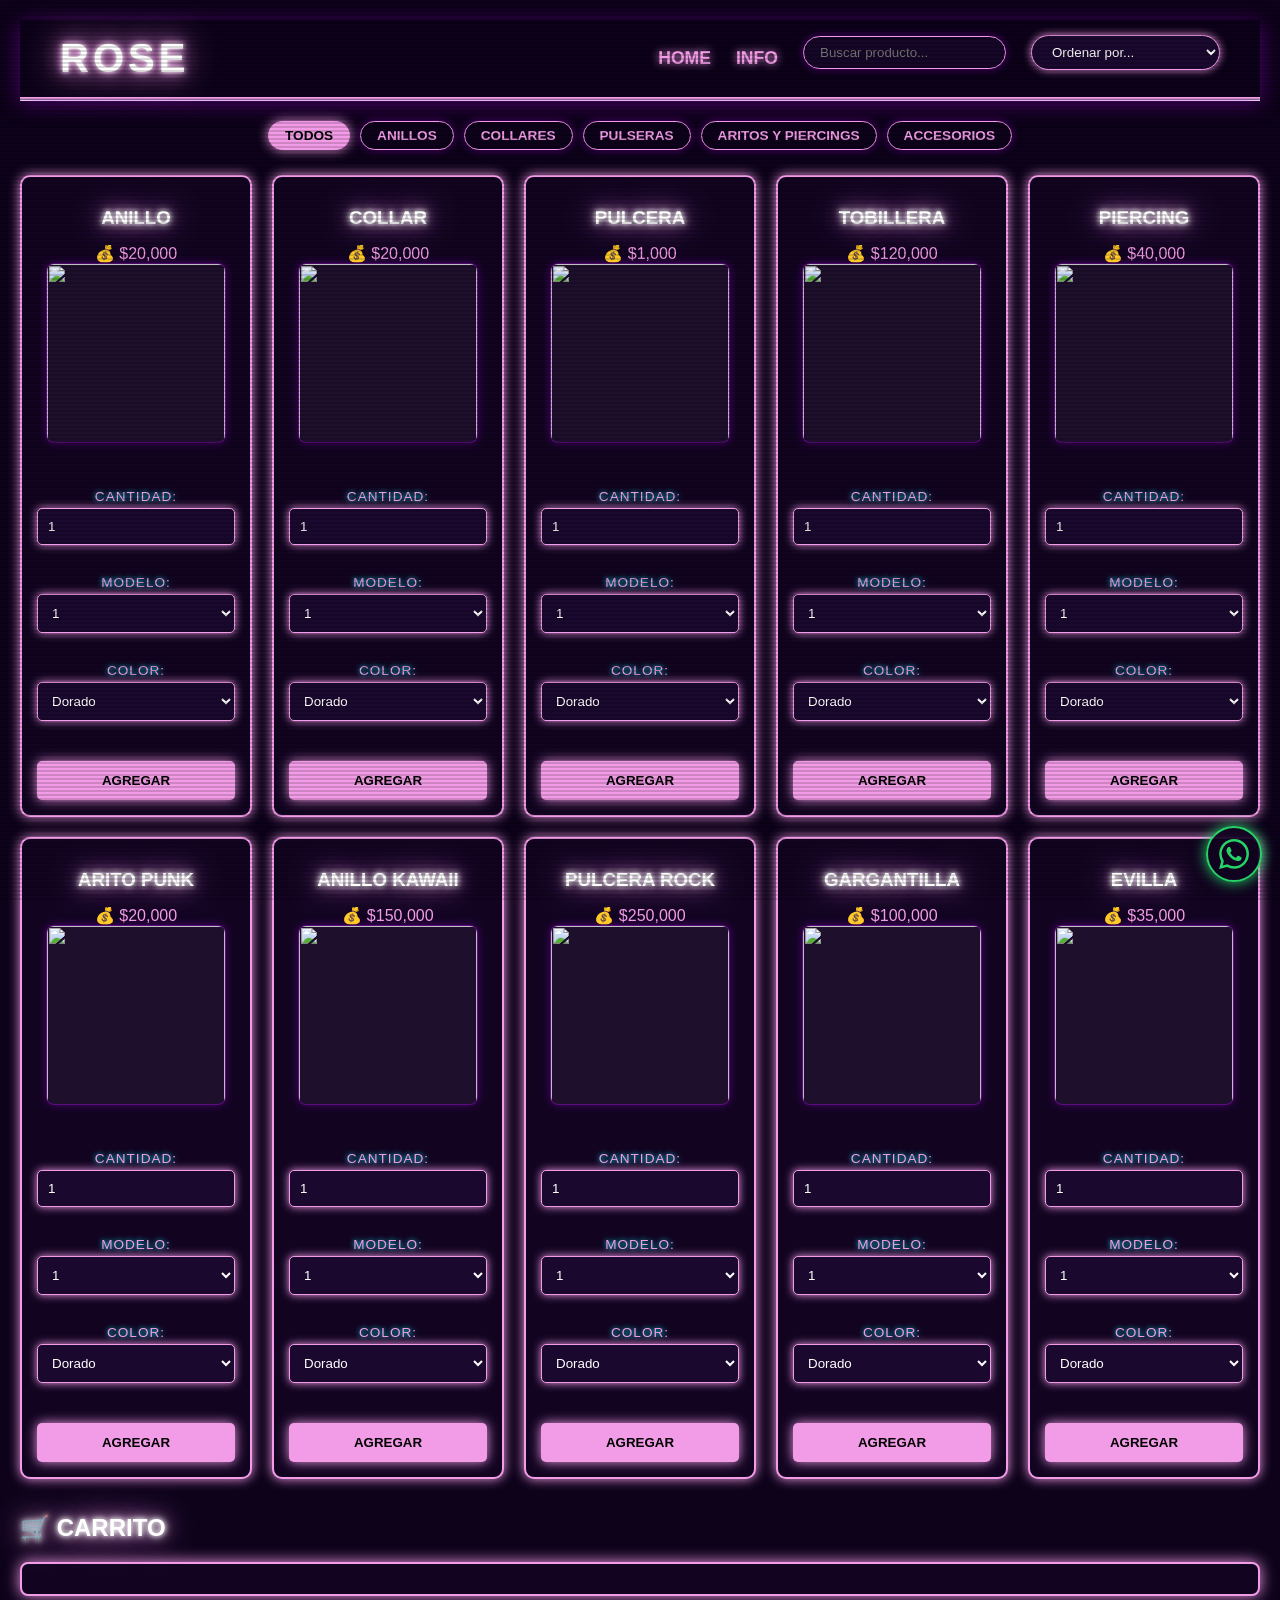
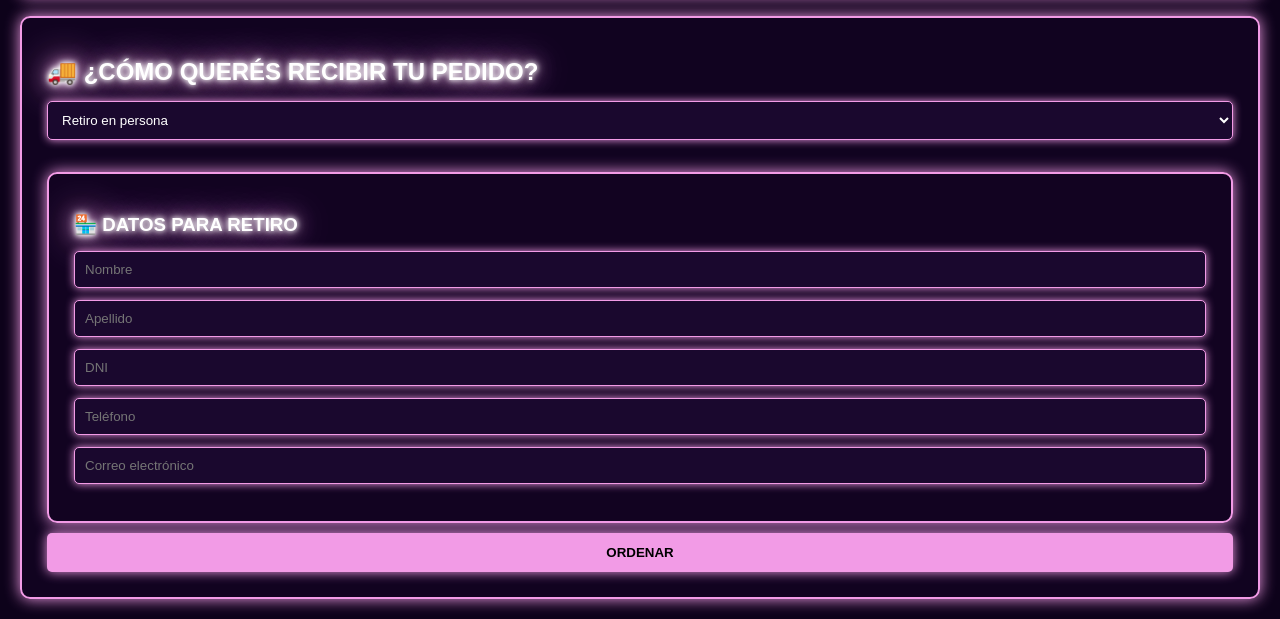
==== index.html @ 8fbeace3 "ROSE-Bijouterie" ====
<!DOCTYPE html>
<html lang="es">
<head>
  <meta charset="UTF-8">
  <meta name="viewport" content="width=device-width, initial-scale=1.0">
  <title>ROSE</title>
  <link rel="icon" href="img/icono.png" type="image/png">
  <link rel="stylesheet" href="style.css">
</head>

<body>

<header>
  <!-- LOGO: reemplazá la imagen img/logo.png por tu logo (PNG sin fondo).
       Si la imagen no carga, se muestra el texto ROSE. Al tocarlo vuelve al inicio. -->
  <h1>
    <a href="#" class="logo-link" onclick="mostrarHome(); return false;">
      <img src="img/logo.png" alt="ROSE" class="logo-img"
           onerror="this.parentNode.textContent='ROSE'">
    </a>
  </h1>
  <nav class="nav-container">
    <a href="#" onclick="mostrarHome(); return false;">HOME</a>
    <a href="#" onclick="mostrarContacto(); return false;">INFO</a>
    <input type="search" id="buscador" placeholder="Buscar producto..." onkeyup="buscarProducto()">
    <select id="ordenar" class="ordenar" onchange="ordenarProductos()">
      <option value="original">Ordenar por...</option>
      <option value="az">Nombre: A - Z</option>
      <option value="za">Nombre: Z - A</option>
      <option value="precio-asc">Precio: menor a mayor</option>
      <option value="precio-desc">Precio: mayor a menor</option>
    </select>
  </nav>
</header>

<hr>

<!-- 🏠 HOME -->
<div id="home">

  <!-- PRODUCTOS -->
  <div class="fondo-productos">
    <div id="productos"></div>
  </div>

  <!-- CARRITO -->
  <h2>🛒 Carrito</h2>
  <ul id="carrito"></ul>

  <!-- ZONA COMPRA -->
  <div class="zona-compra">

    <h2>🚚 ¿Cómo querés recibir tu pedido?</h2>

    <select id="envio" onchange="toggleEnvio()">
      <option value="retiro">Retiro en persona</option>
      <option value="domicilio">Envío a domicilio</option>
    </select>

    <!-- 🏪 RETIRO -->
    <div id="datos-retiro">
      <h3>🏪 Datos para retiro</h3>

      <input id="nombre" placeholder="Nombre">
      <input id="apellido" placeholder="Apellido">
      <input id="dni" placeholder="DNI">
      <input id="telefono" placeholder="Teléfono">
      <input id="email" type="email" placeholder="Correo electrónico">
    </div>

    <!-- 🚚 ENVÍO -->
    <div id="datos-envio" style="display:none;">
      <h3>🚚 Datos de envío</h3>
      <p>
        El coste de envío es a partir de $2.000 hasta $5.000 dependiendo la zona y la distancia en Rafaela.
        <br><br>
        Si estás en otra ciudad, enviamos por correo y el pago del envío se realiza al recibir el pedido (solo lo recibe el titular).
        Si estás en la misma localidad, lo entrega nuestro cadete y en compras superiores a $100.000 el envío es gratis.
      </p>

      <input id="nombreEnvio" placeholder="Nombre">
      <input id="apellidoEnvio" placeholder="Apellido">
      <input id="direccion" placeholder="Dirección">
      <input id="ciudad" placeholder="Ciudad">
      <input id="provincia" placeholder="Provincia">
      <input id="pais" placeholder="País">
      <input id="codigoPostal" placeholder="Código Postal">
      <input id="telefonoEnvio" placeholder="Teléfono">
    </div>

    <!-- BOTÓN -->
    <button onclick="comprar()">Ordenar</button>

  </div>

</div>

<!-- 📞 CONTACTO -->
<div id="contacto" style="display:none;">
  <h2>📞 Contacto</h2>

  <p><strong>Nombre:</strong> Tamara</p>
  <p><strong>Ciudad:</strong> Rafaela</p>

  <p>
    <strong>WhatsApp:</strong>
    <a href="https://wa.me/5493492283696" target="_blank" rel="noopener">
      +54 9 3492 283696
    </a>
  </p>

  <p>
    <strong>Instagram:</strong>
    <a href="https://www.instagram.com/rose.bijouteri/?hl=es-la" target="_blank" rel="noopener">
      rose.bijouteri
    </a>
  </p>

  <p>
    <strong>Email:</strong>
    <a href="mailto:tamikosuzumiya@gmail.com">
      tamikosuzumiya@gmail.com
    </a>
  </p>
  
  <p>
    <strong>Alias:</strong> Rose.Bru
  </p>

  <p>
    Para pagar por transferencia te pasamos los datos completos por WhatsApp al confirmar tu compra.
  </p>

  <!-- 📍 FOTO + UBICACIÓN: se configura en firebase-config.js (sección "local") -->
  <div id="local-contenedor"></div>

  <hr>

  <h3>Bienvenid@ a ROSE</h3>

  <p>
    En <strong>ROSE</strong> es un espacio creado para quienes disfrutan expresar su personalidad a través de los pequeños detalles.
  </p>

  <p>
    En nuestra tienda vas a encontrar una amplia variedad de accesorios para complementar tu estilo y crear combinaciones únicas:
  </p>

  <p>
    💎 Aritos y piercings.<br>
    🖤 Gargantillas y collares.<br>
    💍 Anillos.<br>
    ✨ Pulseras y cadenas.<br>
    🎀 Hebillas y accesorios para el cabello.<br>
    🌙 Y mucho más
   </p>
   <p>
   Seleccionamos nuestros productos pensando en ofrecer variedad, estilo y buena calidad, para que puedas encontrar ese accesorio que estabas buscando o descubrir uno nuevo que se convierta en tu favorito.
  </p>

   <p>
   📦 Envíos a domicilio y opción de retiro en persona.<br>
💬 Atención personalizada para ayudarte a elegir o consultar por productos.<br>
🎁 También podés realizar pedidos especiales según disponibilidad.<br>
  </p>
   <p>Porque un accesorio puede ser mucho más que un detalle: puede ser parte de tu estilo, tu identidad y la forma en la que querés mostrarte al mundo. 🖤✨
   </p>
      <p>Gracias por elegirnos y permitirnos acompañarte en cada detalle. ♡
   </p>

   
</div>


<div id="modalImagen" onclick="cerrarImagen(event)">
  <!-- Flecha Izquierda -->
  <button class="flecha flecha-izquierda" onclick="moverModal(-1, event)">&#10094;</button>

  <img id="imagenGrande" src="" alt="Vista ampliada">

  <!-- Flecha Derecha -->
  <button class="flecha flecha-derecha" onclick="moverModal(1, event)">&#10095;</button>
</div>

<script>
  let galeriaModal = [];
  let indiceModal = 0;

  document.addEventListener("click", function(event) {
    // Captura clics únicamente en las imágenes de tarjetas de producto
    if (event.target.tagName === "IMG" && event.target.id && event.target.id.startsWith("img-")) {
      const imgPrincipal = event.target.src;
      
      // Si la imagen actual es 'sinstock.png', no abrimos el modal
      if (imgPrincipal.includes("sinstock.png")) return;

      const foto2 = event.target.dataset.foto2;
      const foto3 = event.target.dataset.foto3;

      // Construimos la lista filtrando valores vacíos o indefinidos
      galeriaModal = [imgPrincipal];
      if (foto2 && !foto2.includes("undefined") && foto2.trim() !== "") {
        galeriaModal.push(foto2);
      }
      if (foto3 && !foto3.includes("undefined") && foto3.trim() !== "") {
        galeriaModal.push(foto3);
      }

      indiceModal = 0;
      actualizarFotoModal();
      
      // Mostrar u ocultar las flechas según la cantidad de imágenes
      const flechas = document.querySelectorAll("#modalImagen .flecha");
      flechas.forEach(f => f.style.display = galeriaModal.length > 1 ? "block" : "none");

      document.getElementById("modalImagen").style.display = "flex";
    }
  });

  function actualizarFotoModal() {
    const imgEl = document.getElementById("imagenGrande");
    imgEl.src = galeriaModal[indiceModal];
  }

  function moverModal(direccion, event) {
    if (event) event.stopPropagation(); // Evita cerrar el modal al presionar las flechas
    if (galeriaModal.length <= 1) return;

    indiceModal += direccion;

    if (indiceModal < 0) {
      indiceModal = galeriaModal.length - 1;
    } else if (indiceModal >= galeriaModal.length) {
      indiceModal = 0;
    }

    actualizarFotoModal();
  }

  function cerrarImagen(event) {
    // Cierra el modal solo al hacer clic en el fondo o en la propia imagen
    if (event.target.id === "modalImagen" || event.target.id === "imagenGrande") {
      document.getElementById("modalImagen").style.display = "none";
    }
  }
</script>

<!-- 💬 BOTÓN FLOTANTE DE WHATSAPP (consultas) -->
<a class="wa-flotante"
   href="https://wa.me/5493492283696?text=Hola%20ROSE!%20Tengo%20una%20consulta"
   target="_blank" rel="noopener"
   aria-label="Escribinos por WhatsApp" title="Escribinos por WhatsApp">
  <svg viewBox="0 0 24 24" aria-hidden="true">
    <path fill="currentColor" d="M17.472 14.382c-.297-.149-1.758-.867-2.03-.967-.273-.099-.471-.148-.67.15-.197.297-.767.966-.94 1.164-.173.199-.347.223-.644.075-.297-.15-1.255-.463-2.39-1.475-.883-.788-1.48-1.761-1.653-2.059-.173-.297-.018-.458.13-.606.134-.133.298-.347.446-.52.149-.174.198-.298.298-.497.099-.198.05-.371-.025-.52-.075-.149-.669-1.612-.916-2.207-.242-.579-.487-.5-.669-.51-.173-.008-.371-.01-.57-.01-.198 0-.52.074-.792.372-.272.297-1.04 1.016-1.04 2.479 0 1.462 1.065 2.875 1.213 3.074.149.198 2.096 3.2 5.077 4.487.709.306 1.262.489 1.694.625.712.227 1.36.195 1.871.118.571-.085 1.758-.719 2.006-1.413.248-.694.248-1.289.173-1.413-.074-.124-.272-.198-.57-.347m-5.421 7.403h-.004a9.87 9.87 0 01-5.031-1.378l-.361-.214-3.741.982.998-3.648-.235-.374a9.86 9.86 0 01-1.51-5.26c.001-5.45 4.436-9.884 9.888-9.884 2.64 0 5.122 1.03 6.988 2.898a9.825 9.825 0 012.893 6.994c-.003 5.45-4.437 9.884-9.885 9.884m8.413-18.297A11.815 11.815 0 0012.05 0C5.495 0 .16 5.335.157 11.892c0 2.096.547 4.142 1.588 5.945L.057 24l6.305-1.654a11.882 11.882 0 005.683 1.448h.005c6.554 0 11.89-5.335 11.893-11.893a11.821 11.821 0 00-3.48-8.413Z"/>
  </svg>
</a>

<script src="firebase-config.js"></script>
<script src="firebase-backend.js"></script>
<script src="script.js"></script>

</body>
</html>
---- style.css ----
/* ==========================================
   1. FUENTES FUENTES EXTERNAS
   ========================================== */
@font-face {
    font-family: "Cybrpnuk2";
    src: url("fonts/Cybrpnuk2.ttf") format("truetype");
}
@font-face {
    font-family: "ahabesha'stypewriter";
    src: url("fonts/ahabesha'stypewriter.ttf") format("truetype");
}
@font-face {
    font-family: "ABITE";
    src: url("fonts/ABITE.ttf") format("truetype");
}
@font-face {
    font-family: "A bit sketchy";
    src: url("fonts/A bit sketchy.ttf") format("truetype");
}
@font-face {
    font-family: "alittlepot";
    src: url("fonts/alittlepot.ttf") format("truetype");
}
@font-face {
    font-family: "A_Lolita_Scorned";
    src: url("fonts/A_Lolita_Scorned.ttf") format("truetype");
}
@font-face {
    font-family: "ALittleScribbleinMyBook";
    src: url("fonts/ALittleScribbleinMyBook.ttf") format("truetype");
}
@font-face {
    font-family: "a_neatish_font-2";
    src: url("fonts/a_neatish_font-2.ttf") format("truetype");
}
@font-face {
    font-family: "A Note";
    src: url("fonts/A Note.ttf") format("truetype");
}

/* ==========================================
   2. VARIABLES Y BASE (RESET)
   ========================================== */
:root {
  --bg-color: #0d021a;        
  --card-bg: #120421;        
  --neon-purple: #f29be6;   
  --neon-pink: #f29be6;      
  --neon-cyan: #f29be6;
  --text-color: #f29be6;
}

* {
  box-sizing: border-box;
  margin: 0;
  padding: 0;
}

body {
  font-family: 'A Note', 'Segoe UI', Tahoma, Geneva, Verdana, sans-serif;
  background-color: var(--bg-color);
  color: var(--text-color);
  margin: 0;
  padding: 20px;
}

/* Efecto Scanlines Retro */
body::before {
  content: " ";
  display: block;
  position: fixed;
  top: 0; left: 0; bottom: 0; right: 0;
  background: linear-gradient(rgba(18, 16, 16, 0) 50%, rgba(0, 0, 0, 0.25) 50%);
  background-size: 100% 4px;
  z-index: 900; /* Reducido para no bloquear el modal */
  pointer-events: none;
  opacity: 0.6;
}

/* ==========================================
   3. ENCABEZADO Y NAVEGACIÓN
   ========================================== */
header, .navbar, .top-bar {
  display: flex;
  justify-content: space-between;
  align-items: center;
  padding: 15px 40px;
  width: 100%;
  background: rgba(13, 2, 26, 0.95) !important; 
  backdrop-filter: blur(8px);                   
  border-bottom: 2px solid var(--neon-purple);
  box-shadow: 0 4px 20px rgba(189, 0, 255, 0.4);
}

header h1, .logo {
  margin: 0;
  font-family: 'Cybrpnuk2', 'Orbitron', sans-serif;
  font-size: 2.5rem;
  font-weight: 900;
  color: #fff;
  letter-spacing: 4px;
  text-transform: uppercase;
  text-shadow:
    0 0 5px #fff,
    0 0 10px var(--neon-pink),
    0 0 20px var(--neon-pink),
    0 0 40px var(--neon-purple);
}

.nav-container, .header-derecha {
  display: flex;
  align-items: center;
  gap: 25px;
}
#modalImagen {
  display: none;
  position: fixed;
  top: 0;
  left: 0;
  width: 100vw;
  height: 100vh;
  background-color: rgba(0, 0, 0, 0.9);
  justify-content: center;
  align-items: center;
  z-index: 9999; /* Asegura que esté por encima de todo */
}

#imagenGrande {
  max-width: 80vw;
  max-height: 80vh;
  object-fit: contain;
  border-radius: 8px;
  border: 2px solid var(--neon-pink);
  box-shadow: 0 0 25px var(--neon-pink);
}

.flecha {
  background: rgba(13, 2, 26, 0.8);
  color: var(--neon-cyan);
  border: 2px solid var(--neon-cyan);
  font-size: 2.5rem;
  width: 50px;
  height: 50px;
  line-height: 40px;
  text-align: center;
  cursor: pointer;
  border-radius: 50%;
  position: absolute;
  top: 50%;
  transform: translateY(-50%);
  z-index: 10000;
  box-shadow: 0 0 15px var(--neon-cyan);
  transition: all 0.2s ease;
}

.flecha-izquierda {
  left: 30px; /* Quedan alineadas a los bordes de la pantalla */
}

.flecha-derecha {
  right: 30px;
}

.flecha:hover {
  background: var(--neon-cyan);
  color: #000;
  box-shadow: 0 0 25px var(--neon-cyan);
}

nav a, .nav-link, .header-derecha a {
  color: var(--neon-cyan) !important;
  text-decoration: none;
  font-weight: bold;
  font-size: 1.1rem;
  text-transform: uppercase;
  text-shadow: 0 0 8px var(--neon-cyan);
  transition: all 0.2s ease;
  cursor: pointer;
}

nav a:hover, .nav-link:hover, .header-derecha a:hover {
  color: var(--neon-pink) !important;
  text-shadow: 0 0 12px var(--neon-pink);
  transform: scale(1.05);
}

input[type="search"], input[type="text"], .search-input {
  background-color: #160628 !important;
  border: 1px solid var(--neon-purple) !important;
  border-radius: 20px;
  color: #fff !important;
  padding: 8px 16px;
  outline: none;
  box-shadow: 0 0 8px rgba(189, 0, 255, 0.4);
  transition: all 0.3s ease;
}

input[type="search"]:focus, input[type="text"]:focus {
  border-color: var(--neon-pink) !important;
  box-shadow: 0 0 15px var(--neon-pink);
}

.modal-imagen {
  display: none;
  position: fixed;
  z-index: 9999; 
  top: 0;
  left: 0;
  width: 100vw;
  height: 100vh;
  background-color: rgba(0, 0, 0, 0.9); 
  justify-content: center;
  align-items: center;
  cursor: pointer;
}

.modal-imagen img {
  max-width: 95vw;  
  max-height: 95vh; 
  object-fit: contain; 
  border-radius: 10px;
  border: 2px solid var(--neon-pink);
  box-shadow: 0 0 30px var(--neon-pink);
}

h1, h2, h3 {
  color: #fff;
  text-transform: uppercase;
  margin-top: 15px;
  margin-bottom: 15px;
  text-shadow:
    0 0 5px #fff,
    0 0 10px #fff,
    0 0 20px var(--neon-purple),
    0 0 40px var(--neon-purple);
}

a {
  color: var(--neon-cyan);
}

/* ==========================================
   5. GRILLA Y TARJETAS DE PRODUCTO
   ========================================== */
#productos {
  display: grid;
  grid-template-columns: repeat(auto-fill, minmax(220px, 1fr));
  gap: 20px;
  padding: 20px 0;
}

.producto-card, .producto, .tarjeta {
  background-color: var(--card-bg) !important; 
  border: 2px solid var(--neon-purple) !important;
  box-shadow: 0 0 12px var(--neon-purple);
  border-radius: 10px;
  padding: 15px;
  text-align: center;
  transition: all 0.3s ease;
}

.producto-card:hover, .producto:hover, .tarjeta:hover {
  border-color: var(--neon-pink) !important;
  box-shadow: 0 0 20px var(--neon-pink);
  transform: translateY(-5px);
}

.producto-card img, .tarjeta img, .producto img {
  width: 100%;
  max-width: 180px;
  height: 180px;
  object-fit: contain;
  display: block;
  margin: 0 auto 10px auto;
  border-radius: 8px; 
  background-color: rgba(255, 255, 255, 0.05);
  border: 1px solid rgba(189, 0, 255, 0.4);
  box-shadow: 0 0 10px rgba(189, 0, 255, 0.3);
}

.tarjeta h2, .tarjeta h3, .producto-card h2, .producto h2 {
  color: var(--neon-cyan) !important; 
  text-shadow: 0 0 8px var(--neon-cyan);
  margin-top: 10px;
  font-size: 1.3rem;
}

.tarjeta p, .tarjeta span, .precio {
  color: var(--neon-pink) !important; 
  font-weight: bold;
  font-size: 1.1rem;
}

/* ==========================================
   6. CONTROLES, FORMULARIOS Y BOTONES
   ========================================== */
label {
  font-family: 'Segoe UI', Roboto, sans-serif !important;
  font-size: 0.85rem;
  letter-spacing: 1px;
  text-transform: uppercase;
  color: #f29be6 !important;
  text-shadow: 0 0 5px #00ffff;
  margin-bottom: 4px;
  display: block;
}

input, select {
  padding: 10px;
  border-radius: 5px;
  outline: none;
  width: 100%;
  margin-bottom: 12px;
  color: #ffffff !important;
  background-color: #1a082e !important;
  border: 1px solid var(--neon-purple) !important;
  box-shadow: 0 0 8px var(--neon-purple);
}

input:focus, select:focus {
  border-color: var(--neon-pink) !important;
  box-shadow: 0 0 15px var(--neon-pink);
}

button {
  background-color: var(--neon-pink) !important;
  color: #000000 !important;
  border: none;
  padding: 12px 20px;
  font-weight: bold;
  text-transform: uppercase;
  cursor: pointer;
  border-radius: 5px;
  box-shadow: 0 0 12px var(--neon-pink);
  transition: all 0.2s ease-in-out;
  width: 100%;
  margin-top: 10px;
}

button:hover {
  background-color: var(--neon-purple) !important;
  color: #ffffff !important;
  box-shadow: 0 0 20px var(--neon-purple);
}

/* ==========================================
   7. SECCIONES ESPECIALES (CARRITO Y ZONAS)
   ========================================== */
#carrito, .carrito-contenedor, ul#lista-carrito {
  background-color: var(--card-bg) !important; 
  border: 2px solid var(--neon-purple);
  box-shadow: 0 0 15px var(--neon-purple);
  border-radius: 8px;
  padding: 15px;
  margin-top: 20px;
  list-style: none;
}

#carrito li, .carrito-item, .carrito p {
  color: #ffffff !important;
  font-size: 1rem;
  text-shadow: 0 0 5px var(--neon-cyan); 
  margin-bottom: 8px;
}

/* Botón de eliminar en el carrito */
.btn-eliminar, 
button.delete, 
#carrito button {
  width: auto !important;
  display: inline-block;
  padding: 2px 8px !important;
  font-size: 0.85rem !important;
  line-height: 1;
  background-color: transparent !important;
  border: 1px solid var(--neon-pink) !important;
  color: var(--neon-pink) !important;
  box-shadow: 0 0 6px var(--neon-pink);
  margin-left: 10px;
  margin-top: 0;
  cursor: pointer;
}

.btn-eliminar:hover, 
#carrito button:hover {
  background-color: var(--neon-pink) !important;
  color: #000000 !important;
  box-shadow: 0 0 12px var(--neon-pink);
}

.zona-compra, #datos-retiro, #datos-envio, #contacto {
  background-color: rgba(18, 4, 33, 0.85) !important;
  border: 2px solid var(--neon-purple);
  box-shadow: 0 0 15px var(--neon-purple);
  padding: 25px;
  margin-top: 20px;
  border-radius: 10px;
  color: white;
}

#contacto p {
  margin-bottom: 10px;
  line-height: 1.5;
}

/* Selector de orden (mismo look que el buscador) */
select.ordenar {
  width: auto;
  border-radius: 20px;
  padding: 8px 16px;
  cursor: pointer;
}

/* ==========================================
   MENÚ ⋮ Y CARTEL "AGREGAR PRODUCTO"
   ========================================== */
.menu-admin {
  position: relative;
}

button.menu-puntos {
  width: auto;
  margin: 0 0 12px 0;
  padding: 2px 14px;
  font-size: 1.6rem;
  line-height: 1.3;
  background: transparent !important;
  color: #fff !important;
  border: 1px solid var(--neon-purple);
  border-radius: 20px;
  box-shadow: 0 0 8px rgba(189, 0, 255, 0.4);
}

button.menu-puntos:hover {
  border-color: var(--neon-pink);
  box-shadow: 0 0 15px var(--neon-pink);
  background: transparent !important;
}

.menu-opciones {
  display: none;
  position: absolute;
  right: 0;
  top: 100%;
  min-width: 210px;
  z-index: 1000;
  background-color: #160628;
  border: 1px solid var(--neon-purple);
  border-radius: 10px;
  box-shadow: 0 0 15px var(--neon-purple);
  overflow: hidden;
}

.menu-opciones.abierto { display: block; }

.menu-opciones a {
  display: block;
  padding: 12px 16px;
  white-space: nowrap;
}

#modalProducto,
#modalLogin,
#modalPedido {
  display: none;
  position: fixed;
  top: 0;
  left: 0;
  width: 100vw;
  height: 100vh;
  background-color: rgba(0, 0, 0, 0.85);
  justify-content: center;
  align-items: center;
  z-index: 9998;
}

#modalProducto .cartel-producto,
#modalLogin .cartel-producto,
#modalPedido .cartel-producto {
  width: min(540px, 92vw);
  max-height: 90vh;
  overflow-y: auto;
}

#modalProducto .cartel-producto:hover,
#modalLogin .cartel-producto:hover,
#modalPedido .cartel-producto:hover {
  transform: none;
}

.np-fila {
  margin-bottom: 14px;
  padding: 10px;
  border: 1px solid rgba(189, 0, 255, 0.4);
  border-radius: 8px;
}

.np-miniaturas {
  display: flex;
  flex-wrap: wrap;
  gap: 8px;
  justify-content: center;
}

.np-mini { position: relative; }

#modalProducto .np-mini img {
  width: 64px;
  height: 64px;
  max-width: 64px;
  margin: 0;
}

.np-mini b {
  position: absolute;
  top: -6px;
  right: -6px;
  width: 18px;
  height: 18px;
  line-height: 18px;
  font-size: 11px;
  text-align: center;
  border-radius: 50%;
  cursor: pointer;
  background: var(--neon-pink);
  color: #000;
}

button.btn-secundario,
button.btn-borrar-producto {
  background: transparent !important;
  color: var(--neon-pink) !important;
  border: 1px solid var(--neon-pink);
  box-shadow: none;
}

button.btn-secundario:hover,
button.btn-borrar-producto:hover {
  background-color: var(--neon-pink) !important;
  color: #000 !important;
}

#modalLogin .cartel-login,
#modalPedido .cartel-login {
  width: min(380px, 92vw);
}

#lg-msg {
  min-height: 1.4em;
  font-size: 0.95rem;
}

.cargando {
  grid-column: 1 / -1;
  text-align: center;
  color: var(--neon-cyan);
}

button:disabled {
  opacity: 0.6;
  cursor: wait;
}

/* ==========================================
   FOTO DEL LOCAL (abre Google Maps)
   ========================================== */
.local-mapa {
  display: block;
  position: relative;
  max-width: 520px;
  margin: 25px auto 8px;
  border: 2px solid var(--neon-purple);
  border-radius: 12px;
  overflow: hidden;
  box-shadow: 0 0 15px var(--neon-purple);
  text-decoration: none;
  transition: box-shadow 0.25s, transform 0.25s;
}

.local-mapa:hover {
  border-color: var(--neon-pink);
  box-shadow: 0 0 22px var(--neon-pink);
  transform: scale(1.02);
}

.local-mapa img {
  display: block;
  width: 100%;
  height: auto;
}

.local-titulo {
  position: absolute;
  left: 0;
  right: 0;
  bottom: 0;
  padding: 40px 14px 14px;
  text-align: center;
  font-weight: bold;
  font-size: 1.1rem;
  color: #fff;
  text-shadow: 0 0 8px var(--neon-pink), 0 0 14px var(--neon-pink);
  background: linear-gradient(to top, rgba(0, 0, 0, 0.88), rgba(0, 0, 0, 0));
}

#contacto .local-ayuda {
  text-align: center;
  color: var(--neon-cyan);
  font-size: 0.95rem;
}

/* ==========================================
   CATEGORÍAS, ETIQUETAS Y CONFIRMACIÓN
   ========================================== */
#categorias {
  display: none;
  flex-wrap: wrap;
  gap: 10px;
  justify-content: center;
  margin: 20px 0 5px;
}

button.chip-cat {
  width: auto;
  margin: 0;
  padding: 6px 16px;
  border-radius: 20px;
  font-size: 0.85rem;
  background: transparent !important;
  color: var(--neon-cyan) !important;
  border: 1px solid var(--neon-purple);
  box-shadow: 0 0 8px rgba(189, 0, 255, 0.4);
}

button.chip-cat:hover {
  border-color: var(--neon-pink);
  box-shadow: 0 0 12px var(--neon-pink);
}

button.chip-cat.activa {
  background: var(--neon-pink) !important;
  color: #000 !important;
  border-color: var(--neon-pink);
  box-shadow: 0 0 12px var(--neon-pink);
}

.producto { position: relative; }

.etiqueta-prod {
  position: absolute;
  top: 10px;
  left: 10px;
  z-index: 2;
  padding: 3px 10px;
  border-radius: 12px;
  font-size: 0.7rem;
  font-weight: bold;
  letter-spacing: 1px;
}

.etiqueta-prod.nuevo {
  background: var(--neon-cyan);
  color: #000;
  box-shadow: 0 0 10px var(--neon-cyan);
}

.etiqueta-prod.agotado {
  background: #1b1b1b;
  color: #fff;
  border: 1px solid var(--neon-pink);
}

.producto.agotado img { filter: grayscale(0.9); opacity: 0.6; }
.producto.agotado button[disabled] { cursor: not-allowed; opacity: 0.5; }

#modalPedido p { margin-bottom: 8px; }
#modalPedido .pedido-ayuda { font-size: 0.9rem; color: var(--neon-cyan) !important; margin-bottom: 2px; }
#modalPedido a { display: inline-block; margin-bottom: 10px; }

/* ==========================================
   VERSIÓN PARA CELULAR
   ========================================== */
@media (max-width: 768px) {

  header {
    flex-direction: column;
    padding: 12px 14px;
    gap: 10px;
  }

  header h1 {
    font-size: 2rem;
    letter-spacing: 3px;
  }

  .nav-container {
    width: 100%;
    flex-wrap: wrap;
    justify-content: center;
    gap: 10px 18px;
  }

  #buscador,
  select.ordenar {
    flex: 1 1 100%;
    width: 100%;
    margin-bottom: 0;
    order: 5;
  }

  .menu-admin { order: 3; }
  button.menu-puntos { margin-bottom: 0; }
  .menu-opciones { right: 0; }

  #productos {
    grid-template-columns: repeat(2, 1fr);
    gap: 12px;
  }

  .producto-card, .producto, .tarjeta { padding: 10px; }

  .producto h3 { font-size: 1.05rem; }
  .producto > p { font-size: 0.95rem; }

  .producto img {
    height: 130px;
    max-width: 100%;
  }

  /* menos aire entre campos en pantallas chicas */
  .producto br { display: none; }
  .producto label { display: block; margin-top: 8px; }
  .producto img { margin-bottom: 4px; }

  .zona-compra, #datos-retiro, #datos-envio, #contacto {
    padding: 15px;
  }

  #categorias { gap: 8px; }
  button.chip-cat { padding: 5px 12px; font-size: 0.8rem; }

  .local-titulo { font-size: 0.95rem; }

  #modalProducto .cartel-producto { padding: 14px; }
}

@media (max-width: 400px) {
  #productos { gap: 8px; }
  .producto label { font-size: 0.7rem; letter-spacing: 0; }
}

/* ==========================================
   LOGO (imagen PNG)
   ========================================== */
.logo-link {
  display: block;
  color: inherit;
  text-decoration: none;
}

header h1 img.logo-img {
  display: block;
  height: 60px;
  width: auto;
  max-width: 100%;
}

@media (max-width: 768px) {
  header h1 img.logo-img { height: 46px; }
}

/* ==========================================
   BOTÓN FLOTANTE DE WHATSAPP
   ========================================== */
.wa-flotante {
  position: fixed;
  right: 18px;
  bottom: calc(18px + env(safe-area-inset-bottom, 0px));
  z-index: 900;
  width: 56px;
  height: 56px;
  display: flex;
  align-items: center;
  justify-content: center;
  border-radius: 50%;
  background: rgba(18, 4, 33, 0.92);
  color: #25d366;
  border: 2px solid #25d366;
  box-shadow: 0 0 14px #25d366;
  transition: transform 0.2s, box-shadow 0.2s;
}

.wa-flotante:hover {
  transform: scale(1.1);
  box-shadow: 0 0 24px #25d366;
}

.wa-flotante svg {
  width: 30px;
  height: 30px;
}

@media (max-width: 768px) {
  .wa-flotante { width: 50px; height: 50px; right: 14px; }
  .wa-flotante svg { width: 27px; height: 27px; }
}
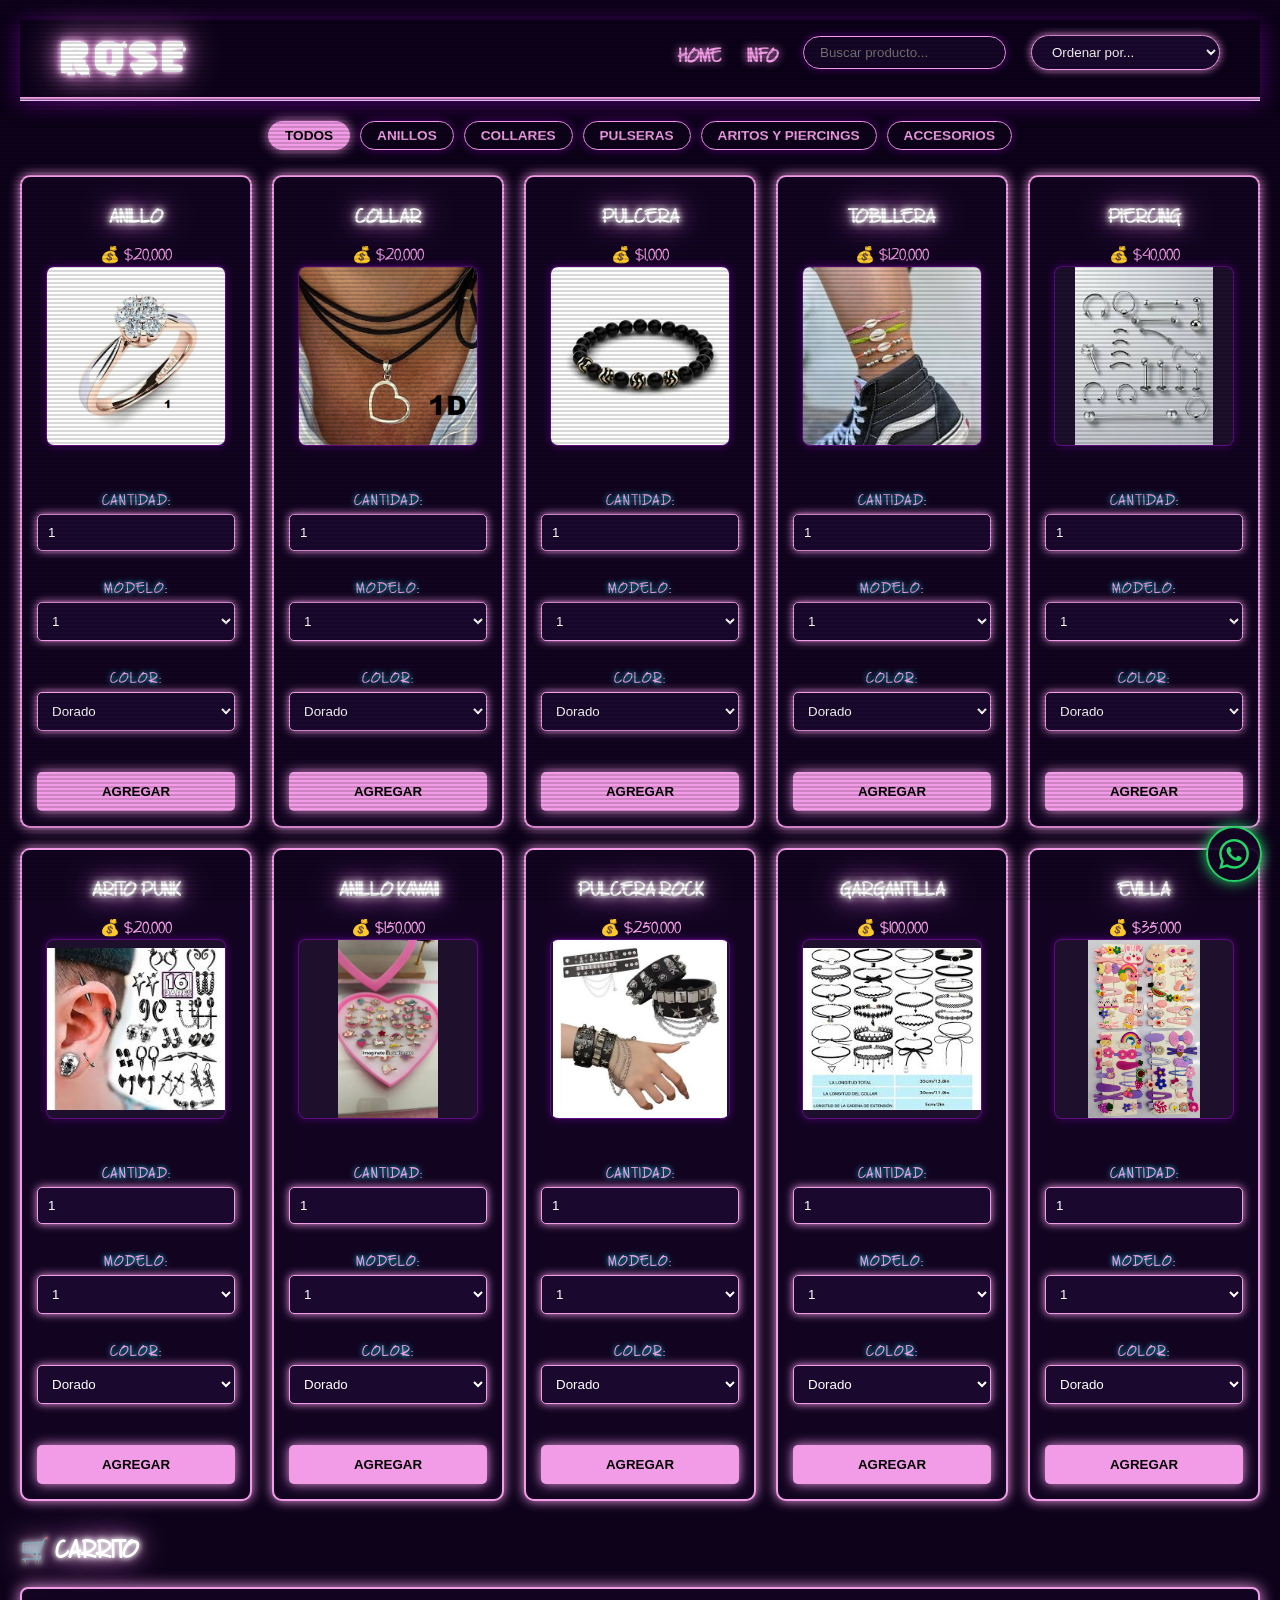
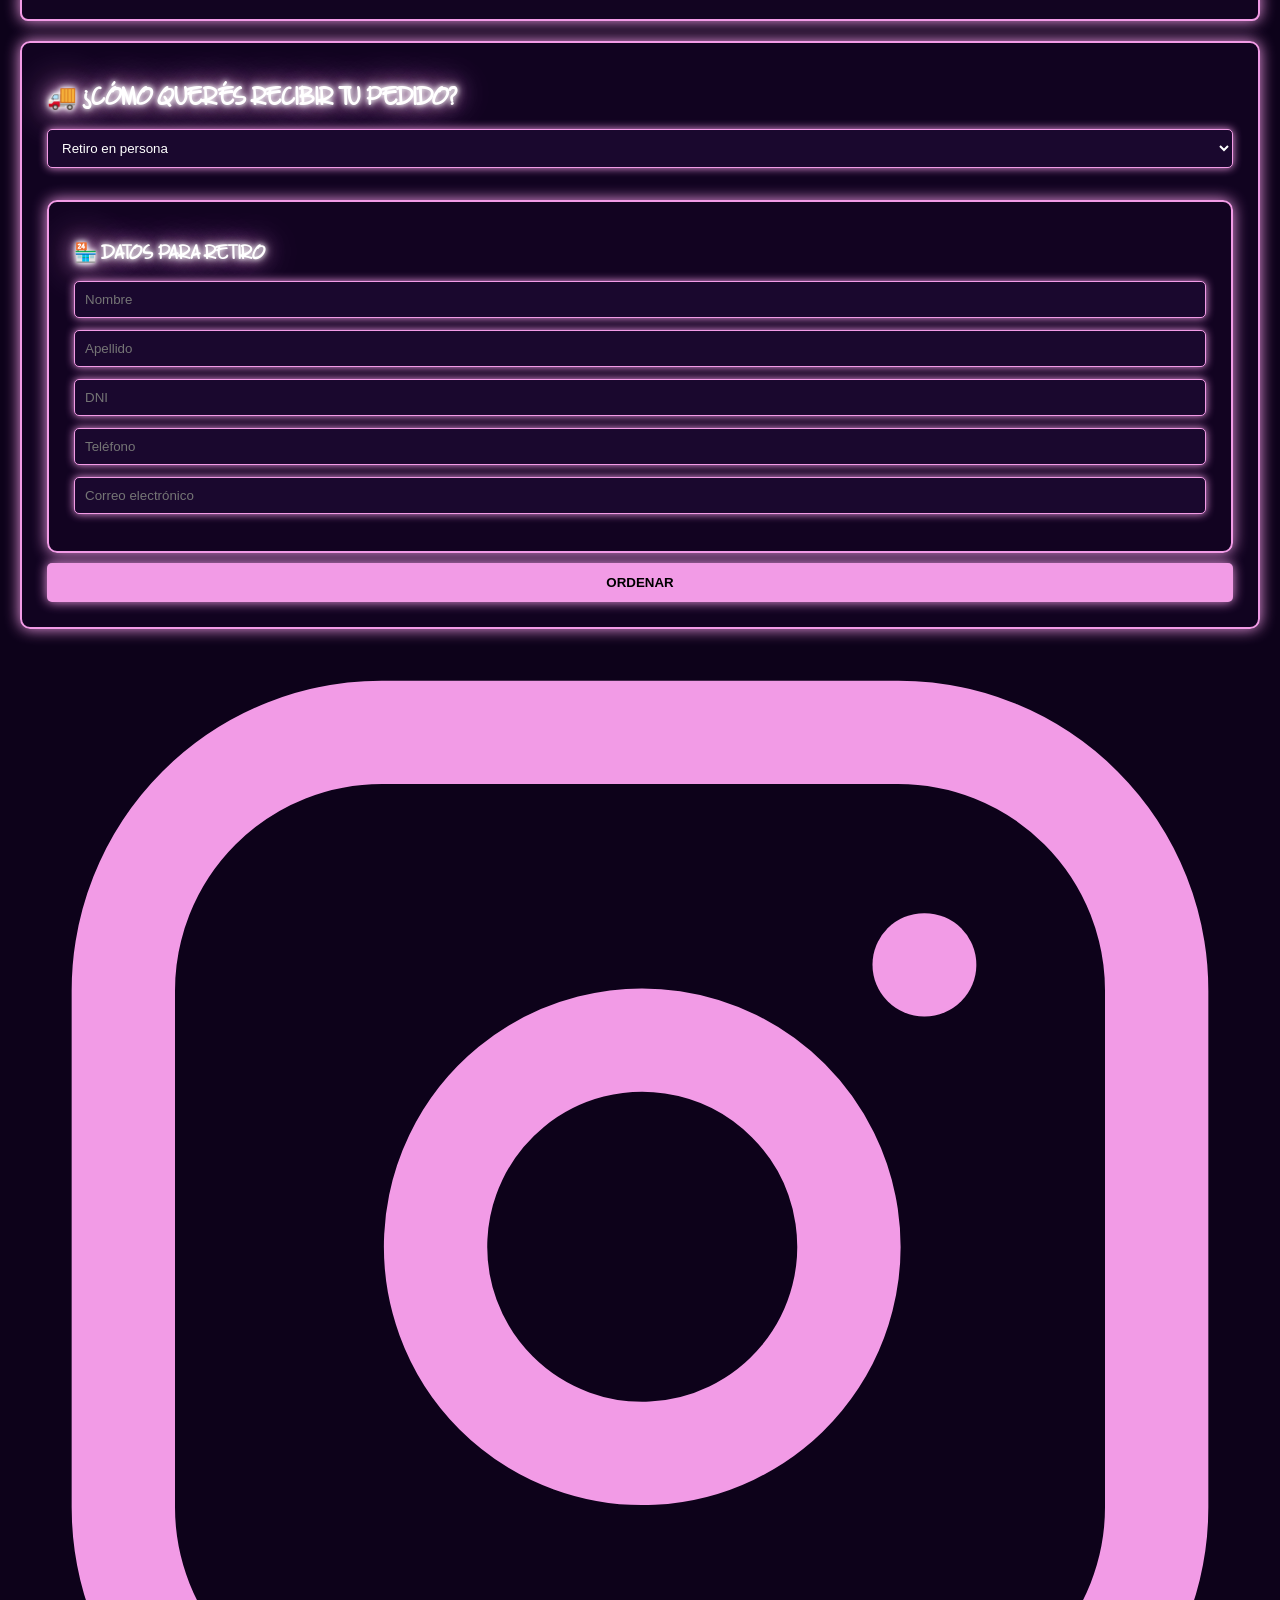
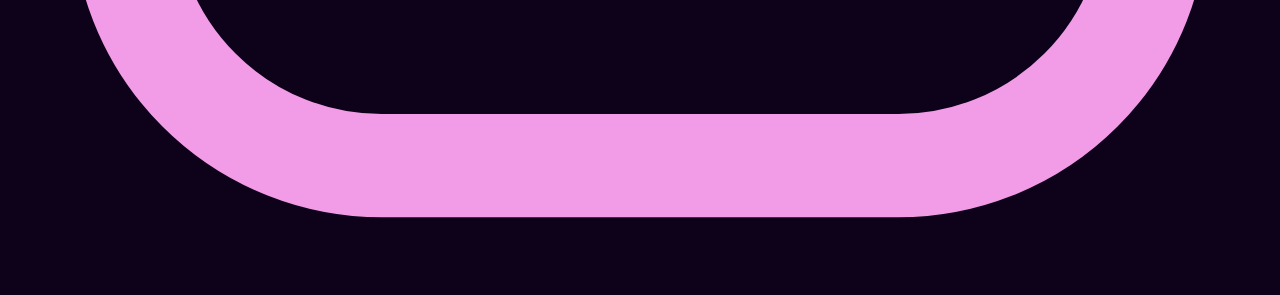
==== commit 98e89187: "Update index.html" ====
--- a/index.html
+++ b/index.html
@@ -245,8 +245,22 @@
   }
 </script>
 
-<!-- 💬 BOTÓN FLOTANTE DE WHATSAPP (consultas) -->
-<a class="wa-flotante"
+<!-- 💬📸 BOTONES FLOTANTES: Instagram (arriba) y WhatsApp (abajo) -->
+<div class="botones-flotantes">
+
+  <a class="ig-flotante"
+     href="https://www.instagram.com/rose.bijouteri/?hl=es-la"
+     target="_blank" rel="noopener"
+     aria-label="Seguinos en Instagram" title="Seguinos en Instagram">
+    <svg viewBox="0 0 24 24" fill="none" stroke="currentColor" stroke-width="2"
+         stroke-linecap="round" stroke-linejoin="round" aria-hidden="true">
+      <rect x="2" y="2" width="20" height="20" rx="5" ry="5"></rect>
+      <path d="M16 11.37A4 4 0 1 1 12.63 8 4 4 0 0 1 16 11.37z"></path>
+      <line x1="17.5" y1="6.5" x2="17.51" y2="6.5"></line>
+    </svg>
+  </a>
+
+  <a class="wa-flotante"
    href="https://wa.me/5493492283696?text=Hola%20ROSE!%20Tengo%20una%20consulta"
    target="_blank" rel="noopener"
    aria-label="Escribinos por WhatsApp" title="Escribinos por WhatsApp">
@@ -255,9 +269,11 @@
   </svg>
 </a>
 
+</div>
+
 <script src="firebase-config.js"></script>
 <script src="firebase-backend.js"></script>
 <script src="script.js"></script>
 
 </body>
-</html>+</html>
--- a/style.css
+++ b/style.css
@@ -295,7 +295,7 @@
    6. CONTROLES, FORMULARIOS Y BOTONES
    ========================================== */
 label {
-  font-family: 'Segoe UI', Roboto, sans-serif !important;
+  font-family: 'A Note', 'Segoe UI', Tahoma, Geneva, Verdana, sans-serif !important;
   font-size: 0.85rem;
   letter-spacing: 1px;
   text-transform: uppercase;
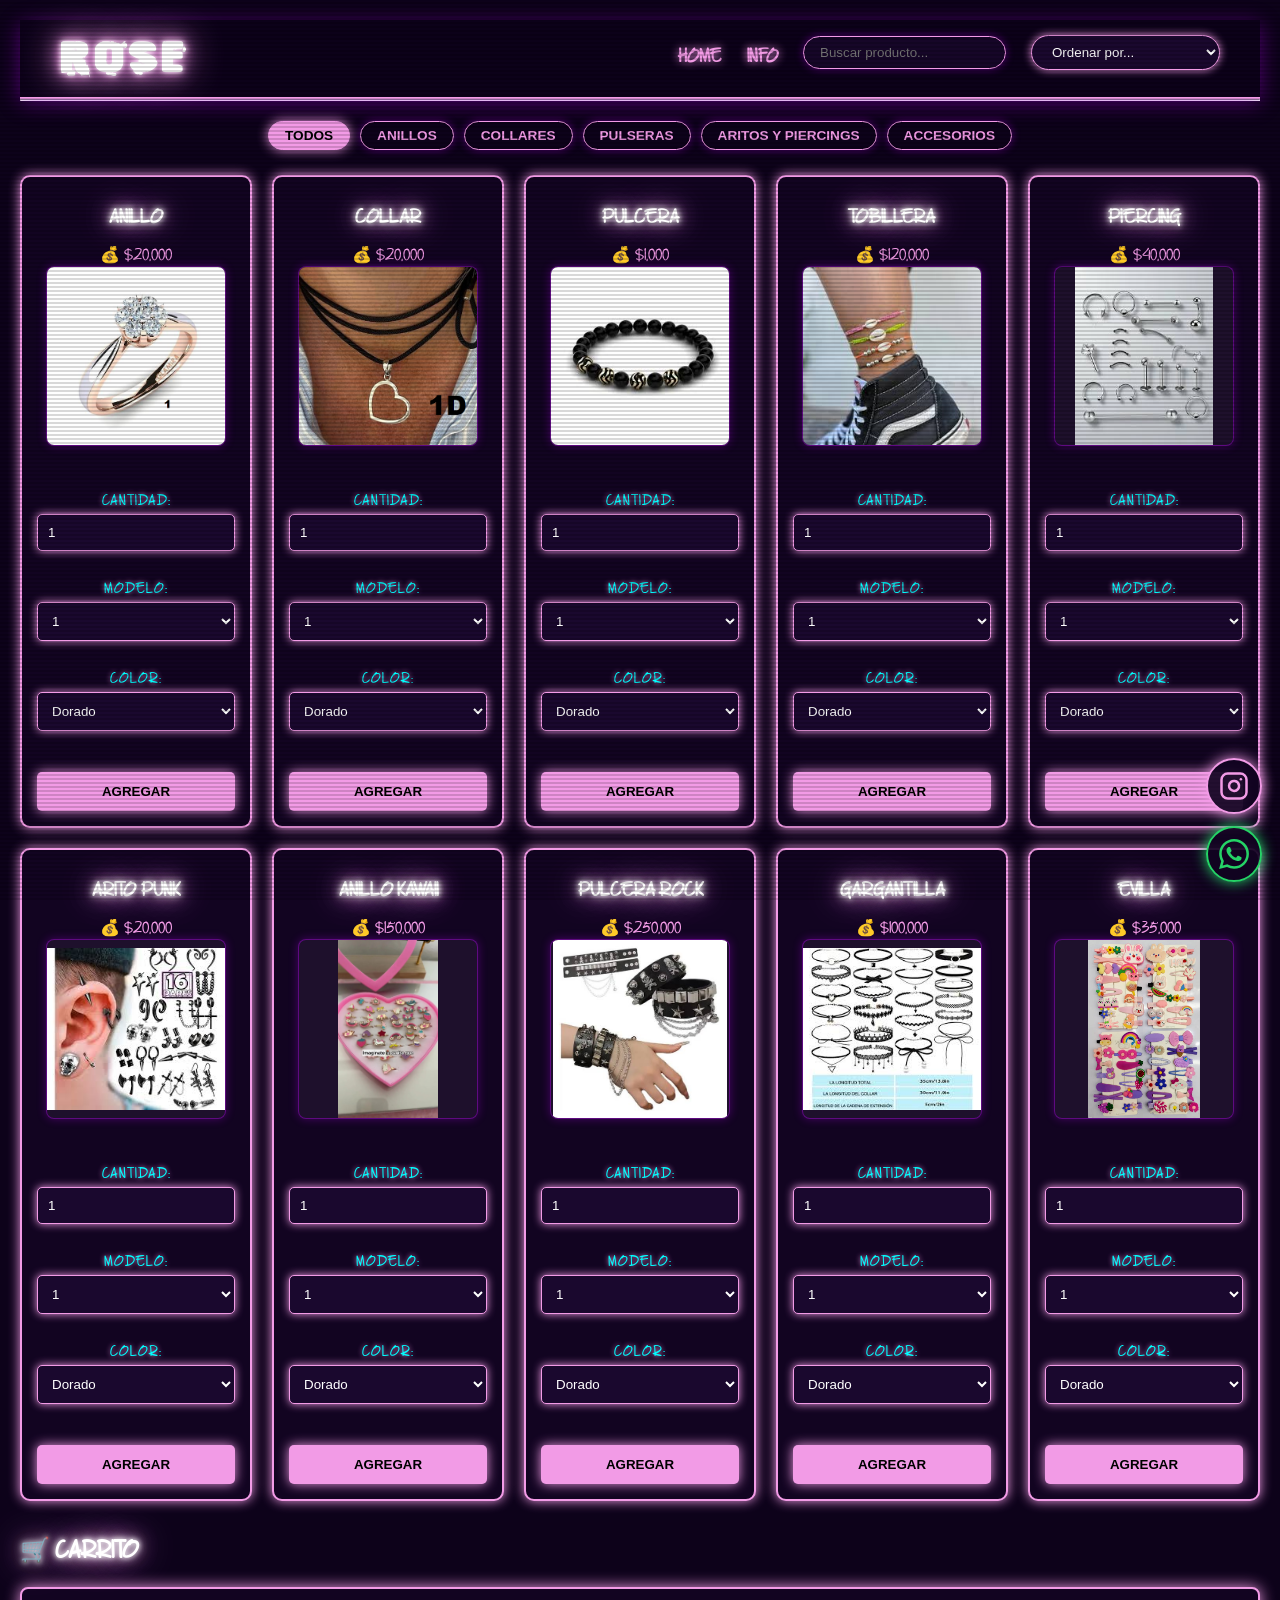
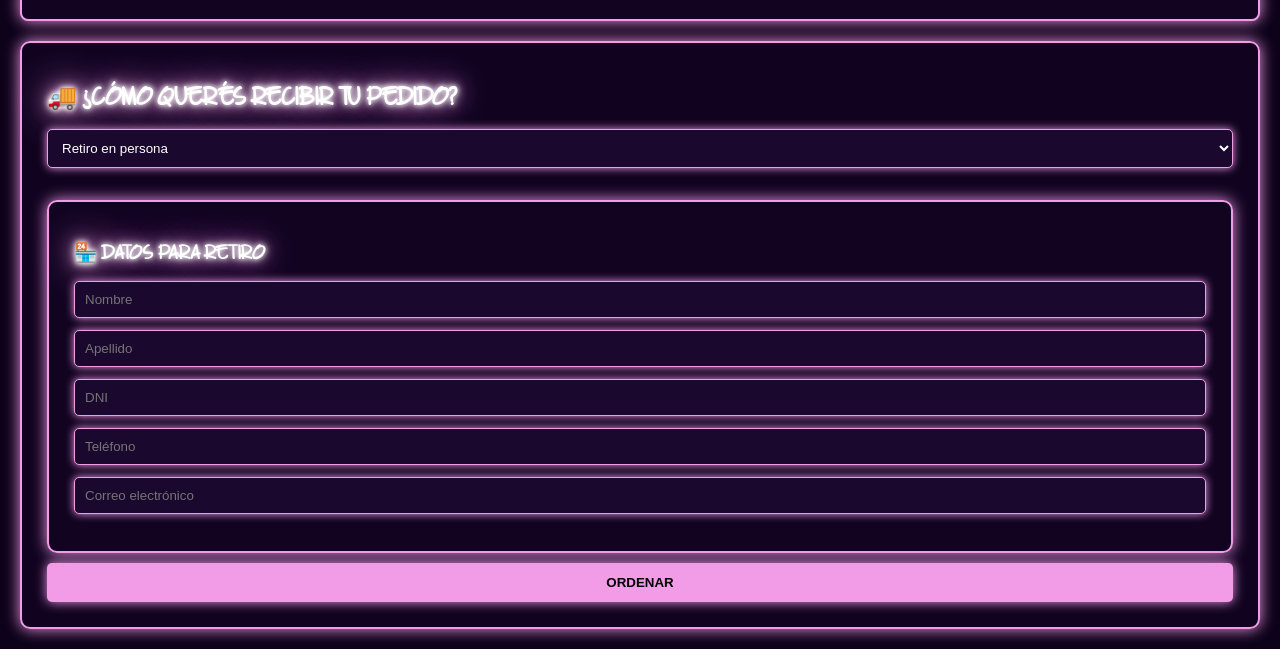
==== commit 9ce796a9: "index.html" ====
--- a/index.html
+++ b/index.html
@@ -249,7 +249,7 @@
 <div class="botones-flotantes">
 
   <a class="ig-flotante"
-     href="https://www.instagram.com/rose.bijouteri/?hl=es-la"
+     href="https://www.instagram.com/_rose_bijouterie_/"
      target="_blank" rel="noopener"
      aria-label="Seguinos en Instagram" title="Seguinos en Instagram">
     <svg viewBox="0 0 24 24" fill="none" stroke="currentColor" stroke-width="2"
--- a/style.css
+++ b/style.css
@@ -299,8 +299,8 @@
   font-size: 0.85rem;
   letter-spacing: 1px;
   text-transform: uppercase;
-  color: #f29be6 !important;
-  text-shadow: 0 0 5px #00ffff;
+  color: #00ffff !important;
+  text-shadow: 0 0 5px #f29be6;
   margin-bottom: 4px;
   display: block;
 }
@@ -772,11 +772,18 @@
 /* ==========================================
    BOTÓN FLOTANTE DE WHATSAPP
    ========================================== */
-.wa-flotante {
+.botones-flotantes {
   position: fixed;
   right: 18px;
   bottom: calc(18px + env(safe-area-inset-bottom, 0px));
   z-index: 900;
+  display: flex;
+  flex-direction: column;
+  gap: 12px;
+}
+
+.wa-flotante,
+.ig-flotante {
   width: 56px;
   height: 56px;
   display: flex;
@@ -795,12 +802,26 @@
   box-shadow: 0 0 24px #25d366;
 }
 
-.wa-flotante svg {
+/* Instagram: mismo estilo, en rosa neón */
+.ig-flotante {
+  color: var(--neon-pink);
+  border-color: var(--neon-pink);
+  box-shadow: 0 0 14px var(--neon-pink);
+}
+
+.ig-flotante:hover {
+  transform: scale(1.1);
+  box-shadow: 0 0 24px var(--neon-pink);
+}
+
+.wa-flotante svg,
+.ig-flotante svg {
   width: 30px;
   height: 30px;
 }
 
 @media (max-width: 768px) {
-  .wa-flotante { width: 50px; height: 50px; right: 14px; }
-  .wa-flotante svg { width: 27px; height: 27px; }
-}
+  .botones-flotantes { right: 14px; gap: 10px; }
+  .wa-flotante, .ig-flotante { width: 50px; height: 50px; }
+  .wa-flotante svg, .ig-flotante svg { width: 27px; height: 27px; }
+}
